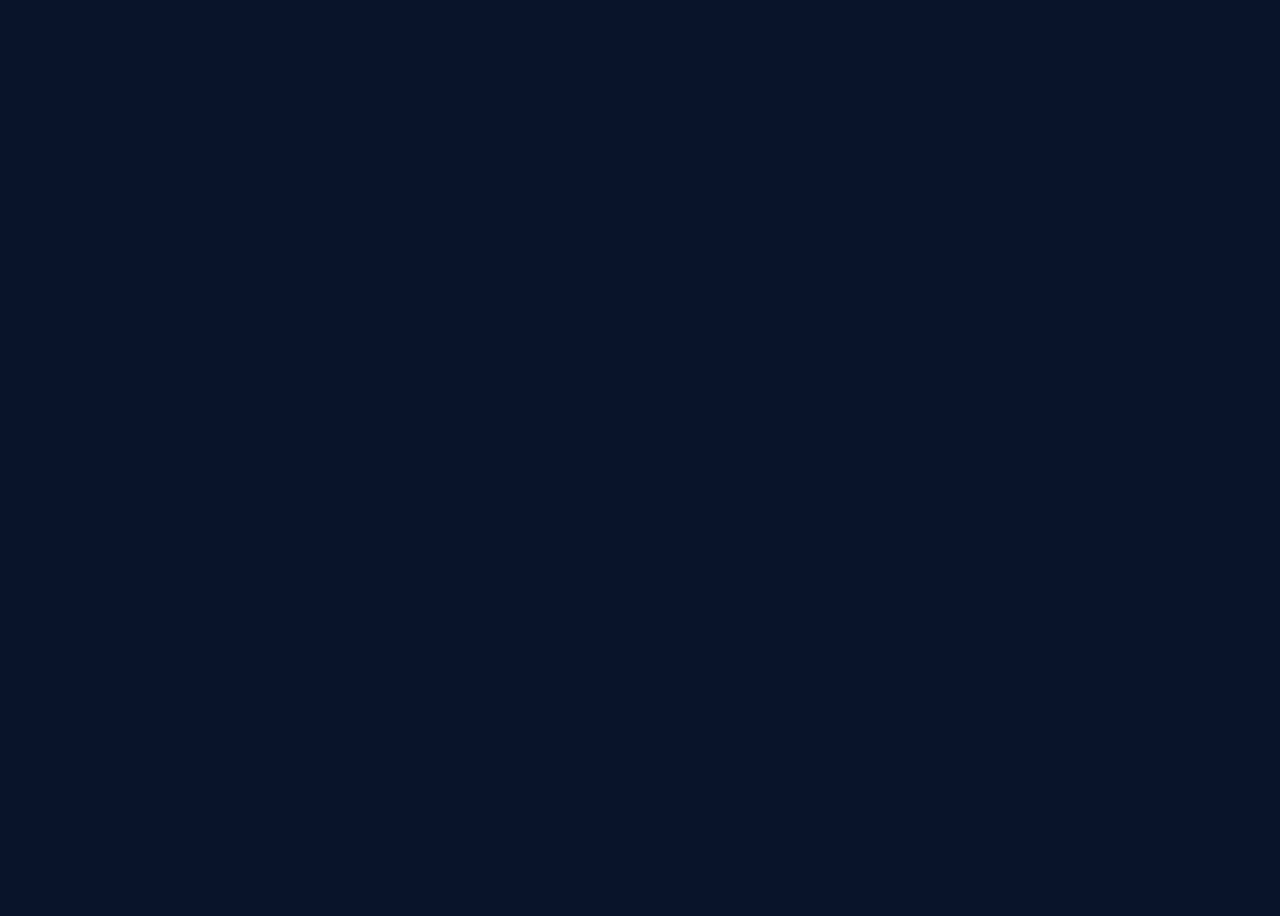
==== chi_siamo.html @ cad12106 "Primo commit" ====
<html>
    <head>
        <link rel="preconnect" href="https://fonts.googleapis.com">
        <link rel="preconnect" href="https://gstatic.com" crossorigin>
        <link href="https://googleapis.com" rel="stylesheet">

        <title> Ristruttuazione Torino economica</title>
        <link rel="stylesheet" href="style.css">
    </head>
</html>
---- style.css ----
body {
    font-family: 'DM Serif Display', serif;
  }
  
  /* Esempio: applicarlo solo ai titoli */
  h1, h2, h3,p {
    font-family: 'DM Serif Display', serif;
  }
  

body{
    background-color: rgba(9, 20, 42, 1);
    font-family: sans-serif;
    height: 100%;
    /* AGGIUNGI QUESTA RIGA SALVAVITA: */
    overflow-x: hidden;
}

.logo{
    width: 200px;
}

.testata{
    display: flex;
    justify-content: space-between;
    align-items: center;
}

.menu{
    display: flex;
    gap: 30px;
}

.bottone_menu{
    background-color: rgba(9, 36, 94, 1);
    color: rgba(245, 245, 220, 1);
    border-radius: 20px;
    font-size: 12px;
    padding: 10px 20px;
    display: flex;
    justify-content: center;
    align-items: center;
    cursor: pointer;
}

.bloccoIniziale{
    display: flex;
    flex-direction: column;
    gap: 50px;
}

.testoEffetto{
    color: rgba(245, 245, 220, 1);
    font-size: 100px;
    margin: 0;
    line-height: 1.1;
    margin-left: 40px;
    margin-top: 40px;
}

.testo-evidenziato{
    color: rgba(225, 173, 1, 1);
}

.riceviPreventivoGratuito {
    background-color: rgba(9, 36, 94, 1);
    color: rgba(245, 245, 220, 1);
    border-radius: 40px;
    padding: 20px 40px; 
    font-size: 15px;
    text-align: left;
    align-self: flex-end; 
    margin-right: 80px; 
    cursor: pointer;
}

.secondoBlocco {
    display: flex;
    flex-direction: column;
    gap: 40px;
    margin-top: 150px;
}

.riga-elenco {
    display: flex;
    align-items: center; 
    gap: 20px; 
}

.cerchietto {
    width: 30px; 
    height: 30px; 
    background-color: rgba(225, 173, 1, 1); 
    border-radius: 50%; 
    flex-shrink: 0;
}

.testo-elenco {
    color: rgba(245, 245, 220, 1);
    font-size: 20px;
    margin: 0;
}

.terzoBlocco {
    margin-top: 200px;
    background-color: rgba(194, 178, 128, 1);
    width: 1000px;
    height: 500px;
    position: relative;
    display: flex;
    align-items: center;
    padding-left: 50px;
}

.testo-lavori {
    color: rgba(245, 245, 220, 1);
    font-size: 50px;
    margin: 0;
    line-height: 1.3;
}

.testo-evidenziato-blu {
    color: rgba(9, 36, 94, 1);
}

.foto {
    position: absolute;
    box-shadow: 15px 15px 0px rgba(194, 178, 128, 1);
}

.foto1 {
    width: 320px;
    height: 200px;
    object-fit: cover;
    top: -50px;
    left: 650px;
    z-index: 1;
}

.foto2 {
    width: 380px;
    height: 200px;
    object-fit: cover;
    top: 60px;
    left: 900px;
    z-index: 2;
}

.foto3 {
    width: 200px;
    height: 350px;
    object-fit: cover;
    bottom: -80px;
    left: 720px;
    z-index: 3;
}

.foto4 {
    width: 320px;
    height: 200px;
    object-fit: cover;
    bottom: 30px;
    right: -300px;
    z-index: 4;
}

.quartoBlocco{
    margin-top: 700px;
    display: flex;
    align-items: center;
    flex-direction: column;
    gap: 100px;
}   

.testo-scelta{
    color: rgba(245, 245, 220, 1);
    font-size: 50px;
    margin: 0;
    line-height: 1.3;
}

.contenitore{
    background-color: rgba(245, 245, 220, 1);
    width: 300px;
    height: 400px;
    border-radius: 10%;
    display: flex;
    flex-direction: column;
    align-items: center;
    gap: 20px;
}

.titoloContenitore{ 
    font-size: 20px;
    color: rgba(9, 36, 94, 1);
    font-weight: bold;
    text-align: center;
    margin: 0;
    margin-top: 20px;
}

.genitoreContenitori{
    display: flex;
    flex-direction: row;
    gap: 60px;
}

.testoContenitore{
    color: rgba(9, 36, 94, 1);
    font-size: 16px;
    text-align: center;
    line-height: 1.5;
    margin: 0
}

.quintoBlocco{
    display: flex;
    margin-top: 300px;
    justify-content: center;
}

.testo-sollecito {
    color: rgba(245, 245, 220, 1);
    font-size: 50px;
    margin: 0;
    line-height: 1.3;
    margin-bottom: 300px;
}

.footer {
    display: flex;
    justify-content: space-between;
    align-items: center;
    background-color: rgba(9, 36, 94, 1);
    padding: 100px 80px; 
}

.footer-sinistra {
    display: flex;
    flex-direction: column;
    gap: 80px;
    max-width: 800px;
}

.testoFinale {
    font-size: 35px;
    color: rgba(245, 245, 220, 1);
    margin: 0;
    line-height: 1.6;
}

.contenitoreGenitoreLoghi {
    display: flex;
    gap: 30px;
}

.contenitoreLoghi {
    background-color: rgba(212, 175, 55, 1); 
    width: 70px;
    height: 70px;
    border-radius: 50%; 
    display: flex;
    justify-content: center;
    align-items: center;
    cursor: pointer;
}

.logo-social {
    width: 35px;
    height: auto;
}

.chiama {
    background-color: rgba(9, 20, 42, 1);
    color: rgba(245, 245, 220, 1);
    font-size: 25px;
    font-weight: bold;
    padding: 20px 50px; 
    border-radius: 40px;
    cursor: pointer;
    transition: transform 0.2s ease;
}

.chiama:hover {
    transform: scale(1.05);
}



/* 1. IL MENU: Si solleva e cambia colore */
.bottone_menu {
    transition: transform 0.3s ease, background-color 0.3s ease, color 0.3s ease;
}
.bottone_menu:hover {
    transform: translateY(-5px); /* Va verso l'alto */
    background-color: rgba(212, 175, 55, 1); /* Diventa oro */
    color: rgba(9, 20, 42, 1); /* Testo scuro */
}

/* 2. LE CARTE (I Contenitori): Effetto levitazione 3D */
.contenitore {
    transition: transform 0.4s cubic-bezier(0.175, 0.885, 0.32, 1.275), box-shadow 0.4s;
    /* Spostiamo qui il border-radius per pulizia */
    border-radius: 40px; 
}
.contenitore:hover {
    transform: translateY(-20px); /* Si solleva molto */
    box-shadow: 0 20px 40px rgba(0, 0, 0, 0.5); /* Crea un'ombra scura sotto, dando l'illusione del 3D */
}

/* 3. LE FOTO: Si ingrandiscono e si raddrizzano leggermente */
.foto {
    transition: transform 0.4s ease, z-index 0s;
    cursor: pointer; /* Fa capire che sono cliccabili */
}
.foto:hover {
    transform: scale(1.1) translateY(-10px); /* Si ingrandisce del 10% e sale */
    z-index: 10; /* Assicura che la foto toccata venga sempre in primo piano rispetto alle altre! */
}

/* 4. I CERCHIETTI: Pulsano */
.cerchietto {
    transition: transform 0.3s ease;
}
.riga-elenco:hover .cerchietto {
    transform: scale(1.3); /* Quando passi col mouse sulla riga, il cerchio si ingrandisce */
}










/* IL BACKGROUND SCURO DELLA GALLERIA */
.lightbox {
    position: fixed; /* Si attacca allo schermo, ignorando lo scroll */
    top: 0; left: 0; width: 100%; height: 100%;
    background-color: rgba(9, 20, 42, 0.95); /* Scuro quasi solido */
    z-index: 9999; /* Sta sopra a TUTTO il resto del sito */
    display: none; /* Inizialmente è spento */
    justify-content: center;
    align-items: center;
    flex-direction: row;
}

/* LA FOTO DENTRO LA GALLERIA */
#immagine-ingrandita {
    max-width: 80%;
    max-height: 80vh;
    border-radius: 10px;
    box-shadow: 0 0 50px rgba(0,0,0,0.8);
    transition: opacity 0.3s;
}

/* BOTTONI DI CONTROLLO */
.chiudi-galleria {
    position: absolute;
    top: 30px; right: 50px;
    color: white; font-size: 50px; cursor: pointer;
}
.freccia {
    color: white; font-size: 60px; cursor: pointer;
    padding: 20px; user-select: none;
}
.freccia:hover { color: rgba(212, 175, 55, 1); }








/* IL BACKGROUND SCURO DELLA GALLERIA */
.lightbox {
    position: fixed; /* Si attacca allo schermo, ignorando lo scroll */
    top: 0; left: 0; width: 100%; height: 100%;
    background-color: rgba(9, 20, 42, 0.95); /* Scuro quasi solido */
    z-index: 9999; /* Sta sopra a TUTTO il resto del sito */
    display: none; /* Inizialmente è spento */
    justify-content: center;
    align-items: center;
    flex-direction: row;
}

/* LA FOTO DENTRO LA GALLERIA */
#immagine-ingrandita {
    max-width: 80%;
    max-height: 80vh;
    border-radius: 10px;
    box-shadow: 0 0 50px rgba(0,0,0,0.8);
    transition: opacity 0.3s;
}

/* BOTTONI DI CONTROLLO */
.chiudi-galleria {
    position: absolute;
    top: 30px; right: 50px;
    color: white; font-size: 50px; cursor: pointer;
}
.freccia {
    color: white; font-size: 60px; cursor: pointer;
    padding: 20px; user-select: none;
}
.freccia:hover { color: rgba(212, 175, 55, 1); }






/* ANIMAZIONI ELENCO*/
.riga-elenco {
    display: flex;
    align-items: center; 
    gap: 20px; 
    /* Prepariamo la riga per il movimento orizzontale */
    transition: transform 0.3s ease; 
}

/* Quando il mouse passa sopra l'intera riga... */
.riga-elenco:hover {
    transform: translateX(15px); /* Tutta la riga scivola a destra di 15 pixel! */
}

/* ...e allo stesso tempo il cerchietto si ingrandisce! */
.riga-elenco:hover .cerchietto {
    transform: scale(1.3);
    background-color: rgba(245, 245, 220, 1); /* Opzionale: il cerchio cambia colore */
}

/* IL MOTORE DELL'ANIMAZIONE PER TUTTI I BOTTONI */
.bottone_menu,
.riceviPreventivoGratuito,
.chiama {
    /* Diciamo a tutti i bottoni di usare il "rimbalzo" (cubic-bezier) per ogni trasformazione */
    transition: transform 0.3s cubic-bezier(0.175, 0.885, 0.32, 1.275), box-shadow 0.3s ease;
}

/* L'EFFETTO QUANDO PASSI IL MOUSE SU QUALSIASI BOTTONE */
.bottone_menu:hover,
.riceviPreventivoGratuito:hover,
.chiama:hover {
    transform: translateY(-5px) scale(1.05); /* Si sollevano e si ingrandiscono del 5% */
    box-shadow: 0 10px 20px rgba(0, 0, 0, 0.4); /* Proiettano un'ombra profonda */
}

/* Tocco di classe extra per i bottoni del menu in alto */
.bottone_menu:hover {
    background-color: rgba(212, 175, 55, 1); /* Diventano oro */
    color: rgba(9, 20, 42, 1); /* Testo blu scuro per contrasto */
}







/* =========================================
   IL MOTORE DELLE ANIMAZIONI ALLO SCROLL
========================================= */

/* 1. GLI STATI DI PARTENZA (Invisibili) */
.nascosto-basso {
    opacity: 0;
    transform: translateY(80px); /* Viene dal basso verso l'alto */
    transition: opacity 0.8s ease-out, transform 0.8s cubic-bezier(0.175, 0.885, 0.32, 1.275);
}

.nascosto-sinistra {
    opacity: 0;
    transform: translateX(-100px); /* Viene da sinistra verso destra */
    transition: opacity 0.8s ease-out, transform 0.8s cubic-bezier(0.175, 0.885, 0.32, 1.275);
}

.nascosto-destra {
    opacity: 0;
    transform: translateX(100px); /* Viene da destra verso sinistra */
    transition: opacity 0.8s ease-out, transform 0.8s cubic-bezier(0.175, 0.885, 0.32, 1.275);
}

/* 2. LO STATO DI ARRIVO (Magia! Questa classe viene messa dal Javascript) */
.mostra {
    opacity: 1;
    transform: translate(0, 0); /* Torna esattamente al punto 0 (la sua posizione vera) */
}

/* 3. I RITARDI (IL SEGRETO PER L'EFFETTO A CASCATA) */
/* Se a un elemento diamo anche questa classe, aspetterà una frazione di secondo prima di partire */
.ritardo-1 { transition-delay: 0.2s; }
.ritardo-2 { transition-delay: 0.4s; }
.ritardo-3 { transition-delay: 0.6s; }
.ritardo-4 { transition-delay: 0.8s; }



/* LA SCATOLA INCOLLATA ALLO SCHERMO */
.promo-box {
    position: fixed; /* Il trucco magico: lo incolla alla finestra del browser! */
    bottom: 30px; /* Distanza dal fondo dello schermo */
    right: 30px; /* Distanza dal lato destro */
    
    background-color: rgba(225, 173, 1, 1); /* Il tuo colore Oro */
    color: rgba(9, 20, 42, 1); /* Testo blu scuro per contrasto */
    
    width: 280px;
    padding: 20px;
    border-radius: 15px;
    box-shadow: 0 15px 30px rgba(0, 0, 0, 0.6); /* Ombra molto marcata */
    z-index: 9999; /* Lo mettiamo sopra a QUALSIASI altra cosa del sito */
    
    /* Eseguiamo due animazioni: una dura 0.8s, l'altra è infinita */
    animation: ScivolaDaDestra 0.8s ease-out forwards, PulsaLeggermente 2s infinite alternate;
}

/* TESTI DENTRO LA PROMO */
.titolo-promo {
    font-weight: bold;
    font-size: 22px;
    margin: 0 0 10px 0;
}

.testo-promo {
    font-size: 15px;
    margin: 0;
    line-height: 1.4;
}

/* LA "X" PER CHIUDERE */
.chiudi-promo {
    position: absolute;
    top: 5px;
    right: 15px;
    font-size: 25px;
    font-weight: bold;
    cursor: pointer;
    transition: color 0.2s;
}

.chiudi-promo:hover {
    color: white; /* Diventa bianco se ci passi sopra */
}

/* LE ANIMAZIONI (I KEYFRAMES) */
@keyframes ScivolaDaDestra {
    0% { transform: translateX(400px); opacity: 0; } /* Parte fuori dallo schermo a destra */
    100% { transform: translateX(0); opacity: 1; } /* Arriva alla sua posizione fissa */
}

@keyframes PulsaLeggermente {
    0% { transform: scale(1); }
    100% { transform: scale(1.02); } /* Si ingrandisce appena appena, attirando l'occhio */
}

/* MEDIA QUERY PER SMARTPHONE (Per non coprire tutto lo schermo) */
@media (max-width: 768px) {
    .promo-box {
        width: calc(100% - 40px); /* Prende tutta la larghezza meno un po' di margine */
        bottom: 20px;
        right: 20px;
        left: 20px;
    }
}





/*RULLINO */
/* IL WRAPPER CHE CONTIENE BINARIO E FRECCE */
.rullino-wrapper {
    display: flex;
    align-items: center;
    justify-content: center;
    gap: 20px;
    width: 100%;
    max-width: 1100px; /* Non lo fa allargare all'infinito */
}

/* IL BINARIO CHE SCORRE (Sostituisce il vecchio .genitoreContenitori) */
.genitoreContenitori {
    display: flex;
    flex-direction: row;
    gap: 40px;
    
    /* REGOLE DEL RULLINO */
    overflow-x: auto;
    scroll-snap-type: x mandatory;
    
    /* LA MATEMATICA: 980px per 3 carte + 20px di margine laterale per non tagliare le ombre */
    max-width: 1000px; 
    padding: 20px 10px; 
    
    -ms-overflow-style: none;  
    scrollbar-width: none;  
}

.genitoreContenitori::-webkit-scrollbar {
    display: none; /* Nasconde la scrollbar su Chrome/Safari */
}

/* AGGIUNTA ALLA TUA CLASSE .contenitore ESISTENTE */
.contenitore {
    background-color: rgba(245, 245, 220, 1);
    width: 290px;
    height: 400px;
    border-radius: 40px; /* Portato a 40px per replicare il tuo design curvo */
    display: flex;
    flex-direction: column;
    align-items: center;
    gap: 20px;
    
    /* REGOLE FONDAMENTALI PER IL RULLINO */
    flex-shrink: 0; /* Impedisce alle carte di schiacciarsi */
    scroll-snap-align: start; /* Calamita la carta all'inizio, molto più preciso del center! */
    
    /* L'animazione 3D che avevamo creato */
    transition: transform 0.4s cubic-bezier(0.175, 0.885, 0.32, 1.275), box-shadow 0.4s;
}

/* LE FRECCE DEL RULLINO */
.freccia-rullino {
    background-color: rgba(225, 173, 1, 1);
    color: rgba(9, 20, 42, 1);
    border: none;
    border-radius: 50%;
    width: 50px;
    height: 50px;
    font-size: 24px;
    cursor: pointer;
    display: flex;
    justify-content: center;
    align-items: center;
    flex-shrink: 0; /* Impedisce che le frecce si schiaccino */
    transition: transform 0.2s, background-color 0.2s;
    box-shadow: 0 5px 15px rgba(0,0,0,0.3);
}

.freccia-rullino:hover {
    transform: scale(1.1);
    background-color: rgba(245, 245, 220, 1);
}
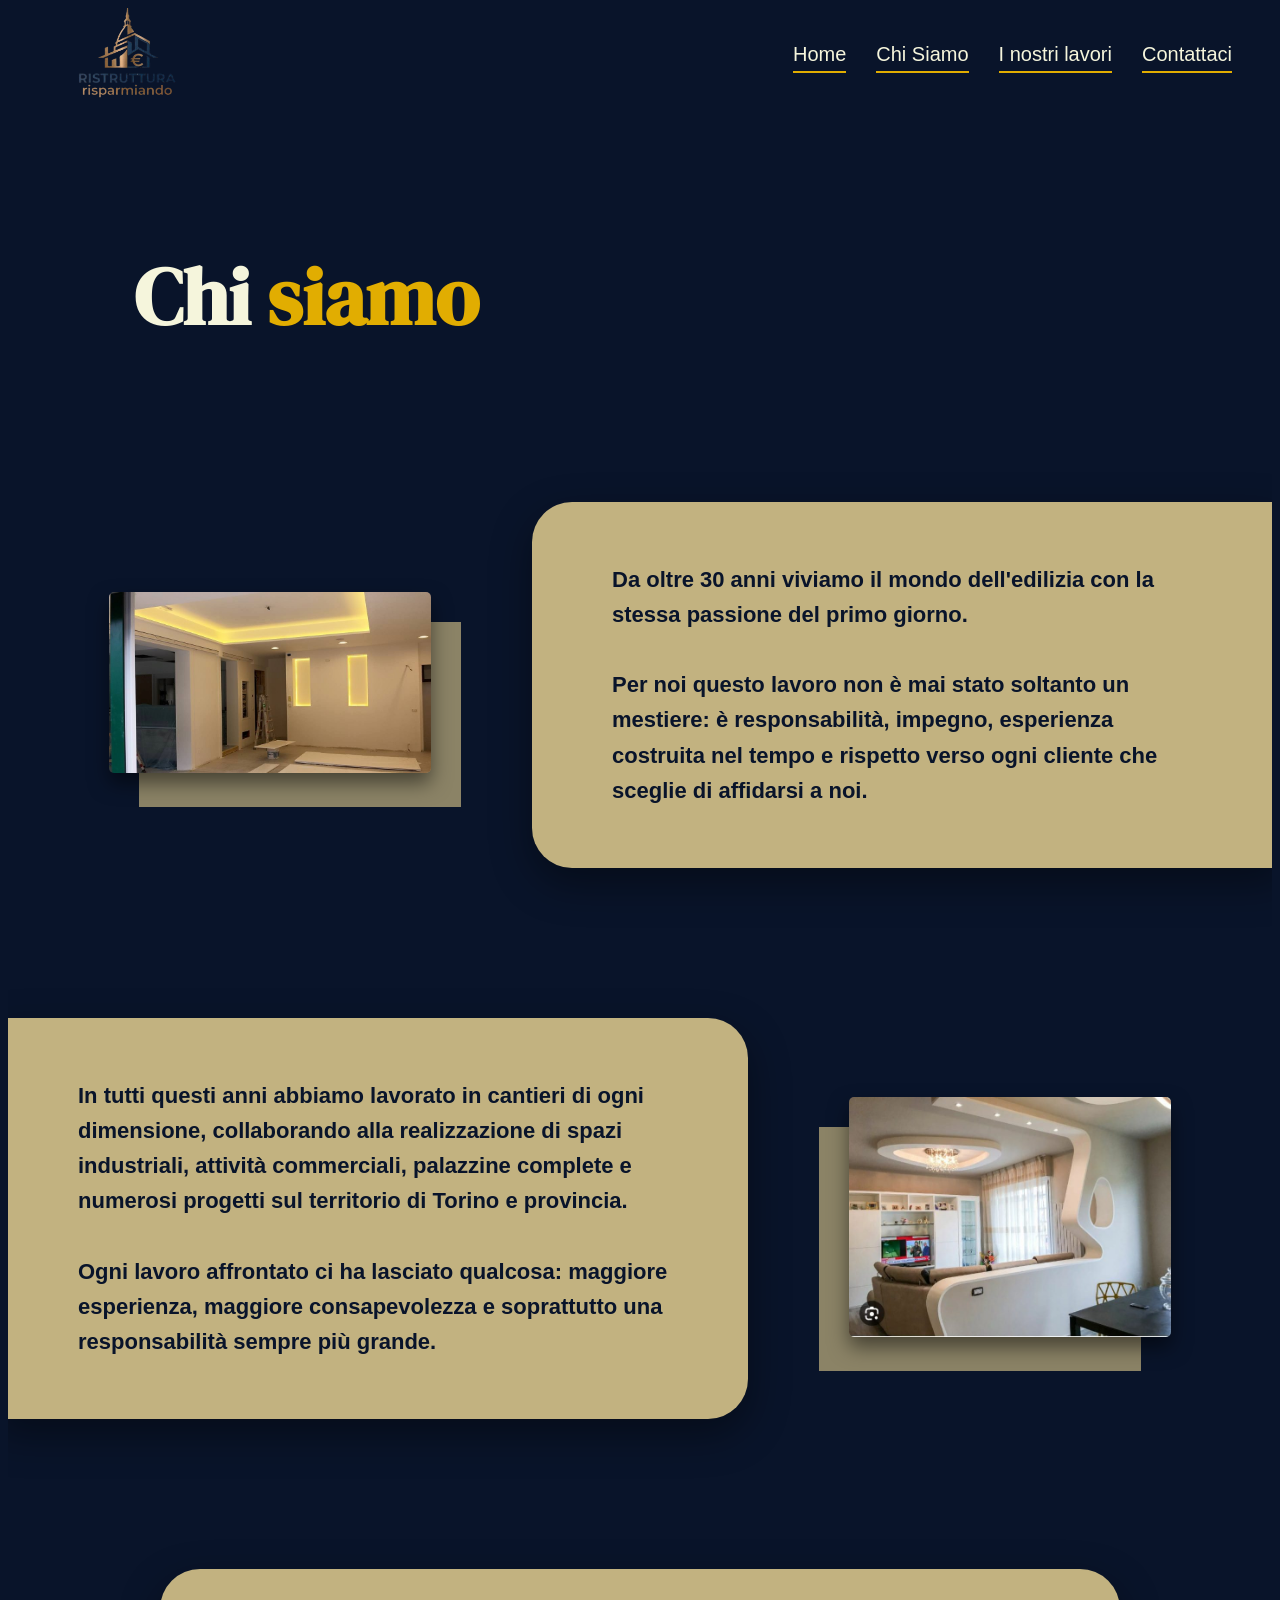
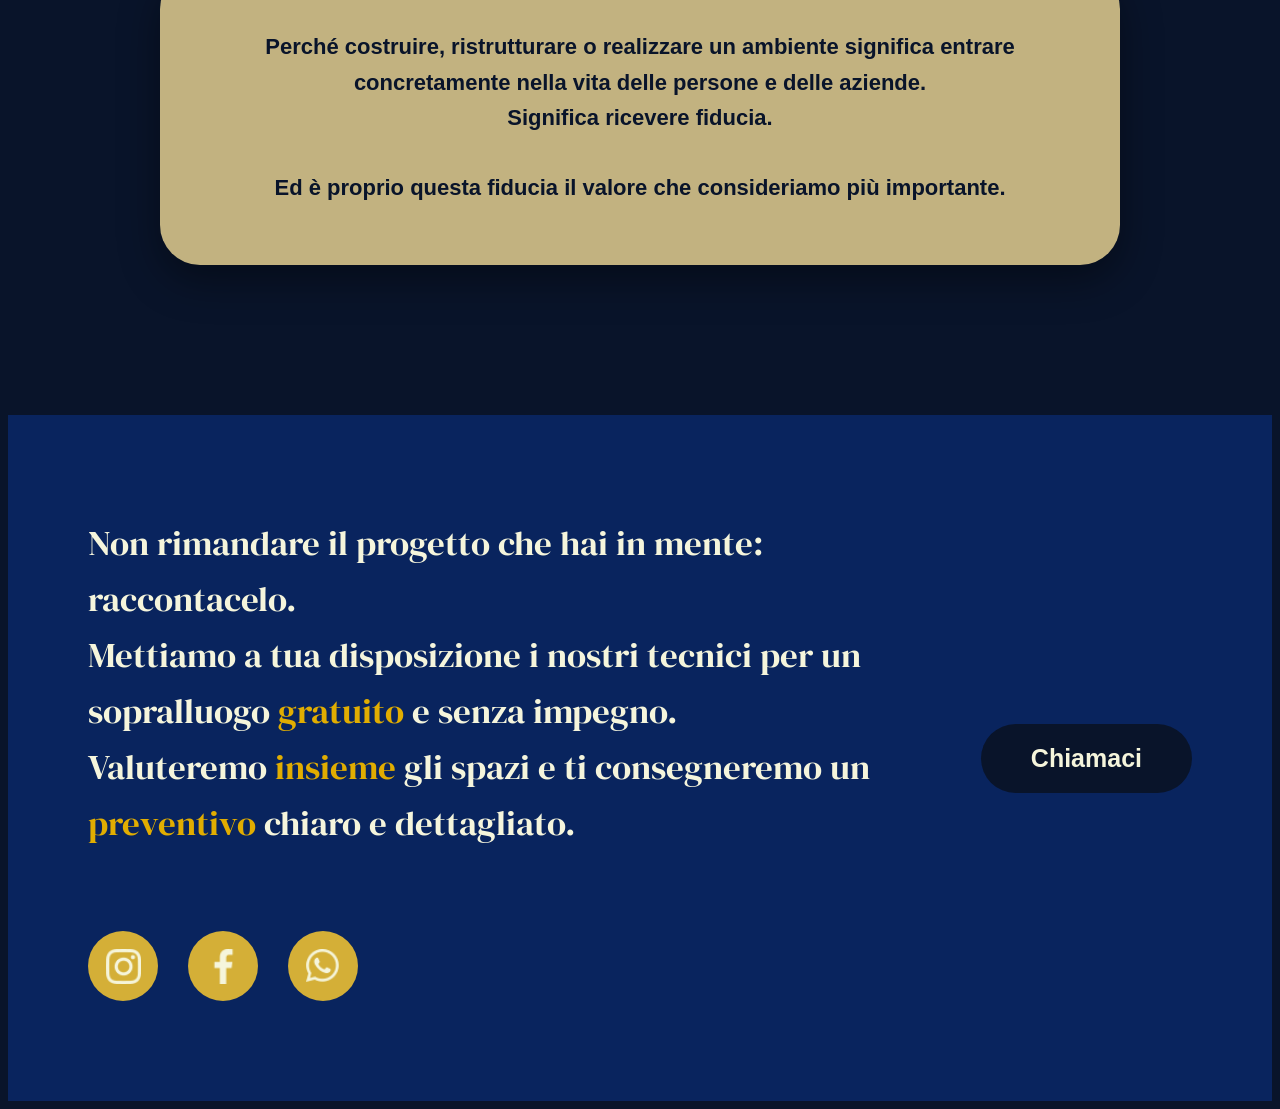
==== commit 80035ddd: "Aggiunta della pagina chi-siamo" ====
--- a/chi_siamo.html
+++ b/chi_siamo.html
@@ -1,10 +1,95 @@
-<html>
-    <head>
-        <link rel="preconnect" href="https://fonts.googleapis.com">
-        <link rel="preconnect" href="https://gstatic.com" crossorigin>
-        <link href="https://googleapis.com" rel="stylesheet">
+<!DOCTYPE html>
+<html lang="it">
+<head>
+    <meta charset="UTF-8">
+    <meta name="viewport" content="width=device-width, initial-scale=1.0, maximum-scale=1.0, user-scalable=no">
+    
+    <link rel="preconnect" href="https://fonts.googleapis.com">
+    <link rel="preconnect" href="https://gstatic.com" crossorigin>
+    <link href="https://fonts.googleapis.com/css2?family=DM+Serif+Display&display=swap" rel="stylesheet">
+    <title>Chi Siamo - Ristrutturazione Torino economica</title>
+    
+    <link rel="stylesheet" href="style.css?v=12">
+</head>
+<body>
+    
+    <div style="overflow-x: hidden; width: 100%; position: relative;">
 
-        <title> Ristruttuazione Torino economica</title>
-        <link rel="stylesheet" href="style.css">
-    </head>
+        <header class="testata">
+            <a href="index.html"><img src="immagini/logo.png" class="logo" alt="Logo"></a>
+            
+            <div class="hamburger" id="hamburger">
+                <span></span>
+                <span></span>
+                <span></span>
+            </div>
+            
+            <div class="menu" id="menu-principale">       
+                <a href="index.html#sezione-lavori" class="bottone_menu">Home</a>                  
+                <a href="chiSiamo.html" class="bottone_menu">Chi Siamo</a>  
+                <a href="index.html#sezione-lavori" class="bottone_menu">I nostri lavori</a>           
+                <a href="#footer-contatti" class="bottone_menu">Contattaci</a>
+            </div>
+        </header>
+
+        <div class="pagina-chi-siamo">
+            
+            <h1 class="titolo-chi-siamo nascosto-sinistra">
+                Chi <span class="testo-evidenziato">siamo</span>
+            </h1>
+
+            <div class="blocco-alternato">
+                <div class="contenitore-foto-ombra nascosto-sinistra ritardo-1">
+                    <div class="ombra-foto ombra-destra"></div>
+                    <img src="immagini/foto.jpg" alt="Cantiere" class="foto-chi-siamo">
+                </div>
+                
+                <div class="box-testo-chi-siamo raggio-sinistra nascosto-destra ritardo-2">
+                    Da oltre 30 anni viviamo il mondo dell'edilizia con la stessa passione del primo giorno.<br><br>
+                    Per noi questo lavoro non è mai stato soltanto un mestiere: è responsabilità, impegno, esperienza costruita nel tempo e rispetto verso ogni cliente che sceglie di affidarsi a noi.
+                </div>
+            </div>
+
+            <div class="blocco-alternato inverso">
+                <div class="contenitore-foto-ombra nascosto-destra ritardo-1">
+                    <div class="ombra-foto ombra-sinistra"></div>
+                    <img src="immagini/foto2.jpeg" alt="Lavori in corso" class="foto-chi-siamo">
+                </div>
+                
+                <div class="box-testo-chi-siamo raggio-destra nascosto-sinistra ritardo-2">
+                    In tutti questi anni abbiamo lavorato in cantieri di ogni dimensione, collaborando alla realizzazione di spazi industriali, attività commerciali, palazzine complete e numerosi progetti sul territorio di Torino e provincia.<br><br>
+                    Ogni lavoro affrontato ci ha lasciato qualcosa: maggiore esperienza, maggiore consapevolezza e soprattutto una responsabilità sempre più grande.
+                </div>
+            </div>
+
+            <div class="blocco-centrale nascosto-basso ritardo-1">
+                <div class="box-testo-chi-siamo raggio-tutto">
+                    Perché costruire, ristrutturare o realizzare un ambiente significa entrare concretamente nella vita delle persone e delle aziende.<br>
+                    Significa ricevere fiducia.<br><br>
+                    Ed è proprio questa fiducia il valore che consideriamo più importante.
+                </div>
+            </div>
+
+        </div>
+
+        <div class="footer">
+            <div class="footer-sinistra">
+                <p class="testoFinale">
+                    Non rimandare il progetto che hai in mente: raccontacelo.<br class="a-capo-pc">
+                    Mettiamo a tua disposizione i nostri tecnici per un sopralluogo <span class="testo-evidenziato">gratuito</span> e senza impegno.<br class="a-capo-pc">
+                    Valuteremo <span class="testo-evidenziato">insieme</span> gli spazi e ti consegneremo un <span class="testo-evidenziato">preventivo</span> chiaro e dettagliato.
+                </p>
+                <div class="contenitoreGenitoreLoghi">
+                    <div class="contenitoreLoghi"><img src="immagini/instagram-2.png" class="logo-social"></div>
+                    <div class="contenitoreLoghi"><img src="immagini/facebook-app-symbol.png" class="logo-social"></div>
+                    <div class="contenitoreLoghi"><img src="immagini/whatsapp.png" class="logo-social"></div>
+                </div>  
+            </div>
+            <div class="footer-destra">
+                <div class="chiama">Chiamaci</div>
+            </div>
+        </div>
+
+    </div> <script src="script.js"></script>
+</body>
 </html>
--- a/style.css
+++ b/style.css
@@ -17,37 +17,99 @@
 }
 
 .logo{
-    width: 200px;
-}
-
-.testata{
+    width: 150px;
+}
+/* 1. LO STATO INIZIALE (In cima alla pagina) */
+.testata {
+    position: absolute; /* All'inizio è attaccato al tetto del sito e scorre via normalmente */
+    top: 0;
+    left: 0;
+    width: 100%;
+    z-index: 1000;
+    background-color: rgba(9, 20, 42, 1);
+    padding: 15px 40px;
+    box-sizing: border-box;
     display: flex;
     justify-content: space-between;
     align-items: center;
-}
-
-.menu{
+    height: 100px;
+}
+
+/* 2. LO STATO FISSO (Quando si attiva l'interruttore JS) */
+.testata.scesa {
+    position: fixed; /* Diventa incollato allo schermo! */
+    background-color: rgba(9, 20, 42, 0.95); /* Un po' di effetto vetro */
+    box-shadow: 0 4px 15px rgba(0, 0, 0, 0.5); /* Ombra per staccarlo dallo sfondo */
+    
+    /* Fa partire l'animazione che abbiamo creato qui sotto */
+    animation: ScivolaDallAlto 0.5s cubic-bezier(0.175, 0.885, 0.32, 1.275) forwards;
+}
+
+/* 3. L'ANIMAZIONE "BAM!" */
+@keyframes ScivolaDallAlto {
+    0% { transform: translateY(-100%); } /* Parte nascosto sopra lo schermo */
+    100% { transform: translateY(0); } /* Cade giù fino alla sua posizione perfetta */
+}
+/* 2. LA SPINTA VERSO IL BASSO AL PRIMO BLOCCO */
+.bloccoIniziale {
+    display: flex;
+    flex-direction: column;
+    gap: 50px;
+    
+    /* Questa è la spinta! Compensa l'altezza dell'header 
+       che ora vola sopra la pagina, impedendo al testo di finirci sotto */
+    padding-top: 150px; 
+}
+
+
+.menu {
     display: flex;
     gap: 30px;
 }
 
-.bottone_menu{
-    background-color: rgba(9, 36, 94, 1);
+/* STILE HAMBURGER BASE (Nascosto su PC) */
+.hamburger {
+    display: none; 
+    flex-direction: column;
+    gap: 6px;
+    cursor: pointer;
+    z-index: 2000; /* Deve stare sopra al menu quando si apre */
+}
+
+.hamburger span {
+    width: 35px;
+    height: 3px;
+    background-color: rgba(225, 173, 1, 1); /* Colore oro */
+    transition: all 0.3s ease;
+}
+
+/* IL NUOVO MENU ELEGANTE */
+.bottone_menu {
+    background-color: transparent; 
     color: rgba(245, 245, 220, 1);
-    border-radius: 20px;
-    font-size: 12px;
-    padding: 10px 20px;
+    font-size: 20px; 
+    border-bottom: 2px solid rgba(225, 173, 1, 1);
+    padding-bottom: 5px; 
     display: flex;
     justify-content: center;
     align-items: center;
     cursor: pointer;
-}
-
-.bloccoIniziale{
-    display: flex;
-    flex-direction: column;
-    gap: 50px;
-}
+    transition: transform 0.3s ease, color 0.3s ease;
+    
+    /* AGGIUNGI QUESTA RIGA PER NON FARLI SOTTOLINEARE DI BLU DAL BROWSER */
+    text-decoration: none; 
+}
+
+/* L'ANIMAZIONE HOVER DEDICATA SOLO AL MENU */
+/* (Questa regola usando !important annulla l'ombra e il colore di sfondo 
+   che avevi impostato più giù nel CSS per tutti i bottoni) */
+.bottone_menu:hover {
+    transform: translateY(-3px) !important; /* Si solleva appena appena */
+    color: rgba(225, 173, 1, 1) !important; /* Il testo si illumina d'oro */
+    background-color: transparent !important; /* Nessun colore di sfondo */
+    box-shadow: none !important; /* Nessuna ombra 3D */
+}
+
 
 .testoEffetto{
     color: rgba(245, 245, 220, 1);
@@ -164,54 +226,161 @@
     z-index: 4;
 }
 
-.quartoBlocco{
-    margin-top: 700px;
-    display: flex;
+/* =========================================
+   NUOVO QUARTO BLOCCO: SLIDER ELEGANTE
+========================================= */
+
+
+/*
+animazioni per il trapano
+*/
+/* Modifica la freccia per togliere il cerchio d'oro e lasciare solo il trapano nudo */
+.freccia-elegante {
+    background: transparent;
+    border: none; /* Tolto il bordo rotondo */
+    cursor: pointer;
+    transition: transform 0.3s cubic-bezier(0.175, 0.885, 0.32, 1.275);
+    padding: 0;
+}
+
+.freccia-elegante:hover {
+    transform: scale(1.3) translateY(-5px); /* Il trapano si ingrandisce e salta! */
+}
+
+/* Questa regola controlla la grandezza della tua immagine del trapano */
+.icona-trapano {
+    width: 45px; /* Aumenta o diminuisci se lo vuoi più grande o più piccolo */
+    height: auto;
+}
+
+.nuovoQuartoBlocco {
+    margin-top: 200px;
+    display: flex;
+    flex-direction: column;
+    padding: 0 100px; /* Margini per PC */
+    max-width: 1400px;
+    margin-left: auto;
+    margin-right: auto;
+}
+
+.testo-scelta {
+    font-size: 50px;
+    color: rgba(245, 245, 220, 1);
+    margin: 0 0 50px 0;
+}
+
+.slider-ragioni {
+    position: relative;
+    width: 100%;
+}
+
+/* La singola "pagina" nascosta di base */
+.slide-ragione {
+    display: none; /* Nascosto di default */
+    flex-direction: row;
+    align-items: stretch; /* Allunga i div alla stessa altezza */
+    justify-content: space-between;
+    gap: 50px;
+}
+
+/* Quando la pagina riceve la classe 'attiva' dal JS, appare con animazione */
+.slide-ragione.attiva {
+    display: flex;
+    animation: EntrataFluida 0.6s cubic-bezier(0.175, 0.885, 0.32, 1.275);
+}
+
+@keyframes EntrataFluida {
+    from { opacity: 0; transform: translateX(50px); }
+    to { opacity: 1; transform: translateX(0); }
+}
+
+.box-testo-ragione {
+    background-color: rgba(212, 175, 55, 1); /* Il tuo Oro scuro */
+    border-radius: 40px;
+    padding: 50px 40px;
+    width: 25%;
+    display: flex;
+    flex-direction: column;
+    justify-content: center;
+    box-shadow: 0 15px 30px rgba(0, 0, 0, 0.4);
+}
+
+.titolo-ragione {
+    font-size: 26px;
+    color: rgba(9, 20, 42, 1);
+    font-weight: bold;
+    margin: 0 0 20px 0;
+}
+
+.descrizione-ragione {
+    color: rgba(9, 20, 42, 1);
+    font-size: 18px;
+    line-height: 1.6;
+    margin: 0;
+}
+
+.box-foto-ragione {
+    width: 50%;
+    border-radius: 40px;
+    overflow: hidden;
+    box-shadow: 0 15px 30px rgba(0, 0, 0, 0.4);
+}
+
+.box-foto-ragione img {
+    width: 100%;
+    height: 100%;
+    object-fit: cover;
+    transition: transform 0.5s ease;
+}
+
+.box-foto-ragione:hover img {
+    transform: scale(1.05); /* Effetto zoom sulla foto */
+}
+
+/* FRECCE E PUNTINI */
+.controlli-slider {
+    display: flex;
+    justify-content: center;
     align-items: center;
-    flex-direction: column;
-    gap: 100px;
-}   
-
-.testo-scelta{
-    color: rgba(245, 245, 220, 1);
-    font-size: 50px;
-    margin: 0;
-    line-height: 1.3;
-}
-
-.contenitore{
-    background-color: rgba(245, 245, 220, 1);
-    width: 300px;
-    height: 400px;
-    border-radius: 10%;
-    display: flex;
-    flex-direction: column;
-    align-items: center;
-    gap: 20px;
-}
-
-.titoloContenitore{ 
+    gap: 40px;
+    margin-top: 60px;
+}
+
+.freccia-elegante {
+    background: transparent;
+    border-radius: 50%;
+    width: 50px;
+    height: 50px;
     font-size: 20px;
-    color: rgba(9, 36, 94, 1);
-    font-weight: bold;
-    text-align: center;
-    margin: 0;
-    margin-top: 20px;
-}
-
-.genitoreContenitori{
-    display: flex;
-    flex-direction: row;
-    gap: 60px;
-}
-
-.testoContenitore{
-    color: rgba(9, 36, 94, 1);
-    font-size: 16px;
-    text-align: center;
-    line-height: 1.5;
-    margin: 0
-}
+    cursor: pointer;
+    transition: all 0.3s;
+}
+
+.freccia-elegante:hover {
+    color: rgba(9, 20, 42, 1);
+    transform: scale(1.1);
+}
+
+.indicatori-slider {
+    display: flex;
+    gap: 15px;
+}
+
+.punto-slider {
+    width: 12px;
+    height: 12px;
+    background-color: rgba(245, 245, 220, 0.3);
+    border-radius: 50%;
+    cursor: pointer;
+    transition: all 0.3s;
+}
+
+.punto-slider.attivo {
+    background-color: rgba(225, 173, 1, 1);
+    transform: scale(1.5);
+}
+
+
 
 .quintoBlocco{
     display: flex;
@@ -568,80 +737,246 @@
 }
 
 
-
-
-
-/*RULLINO */
-/* IL WRAPPER CHE CONTIENE BINARIO E FRECCE */
-.rullino-wrapper {
+/* =========================================================
+   MEDIA QUERIES: LA MAGIA DEL RESPONSIVE DESIGN (AGGIORNATO)
+========================================================= */
+
+/* 1. TABLET E SCHERMI MEDI (Sotto i 1024px) */
+@media (max-width: 1024px) {
+    .terzoBlocco {
+        width: 100%;
+        height: auto;
+        flex-direction: column;
+        padding: 50px 20px;
+    }
+
+    /* Le maniere forti: !important annulla ogni altra regola precedente */
+    .foto {
+        position: static !important; 
+        display: block !important;
+        width: 100% !important; 
+        height: auto !important;
+        margin: 0 auto 30px auto !important; 
+        box-shadow: 10px 10px 0px rgba(194, 178, 128, 1) !important;
+    }
+}
+
+/* 2. SMARTPHONE (Sotto i 768px) - IL VERO CAMBIAMENTO */
+@media (max-width: 768px) {
+    
+    /* SPEGNIAMO GLI "A CAPO" */
+    .a-capo-pc { display: none !important; }
+
+    /* 1. TESTATA E LOGO ALLINEATI */
+    .testata { 
+        flex-direction: row !important; 
+        justify-content: space-between !important; 
+        padding: 10px 20px !important; 
+        height: 80px !important; 
+        background-color: rgba(9, 20, 42, 0.95) !important;
+    }
+    .logo { width: 120px !important; }
+
+    /* 2. HAMBURGER VISIBILE E ANIMATO */
+    .hamburger { display: flex !important; }
+    
+    .hamburger.attivo span:nth-child(1) { transform: translateY(9px) rotate(45deg); }
+    .hamburger.attivo span:nth-child(2) { opacity: 0; }
+    .hamburger.attivo span:nth-child(3) { transform: translateY(-9px) rotate(-45deg); }
+
+    /* 3. IL MENU A SCOMPARSA LATERALE */
+    .menu { 
+        position: fixed !important;
+        top: 0 !important;
+        right: -100% !important; /* Fuori dallo schermo a destra */
+        width: 70% !important; 
+        height: 100vh !important; 
+        background-color: rgba(9, 20, 42, 0.98) !important;
+        flex-direction: column !important;
+        justify-content: center !important;
+        align-items: center !important;
+        gap: 40px !important;
+        transition: right 0.4s cubic-bezier(0.175, 0.885, 0.32, 1.275) !important;
+        box-shadow: -10px 0 20px rgba(0,0,0,0.5) !important;
+    }
+    
+    /* Quando è aperto entra nello schermo */
+    .menu.aperto { right: 0 !important; }
+
+    /* 4. TESTI E SPAZIATURE RIGOROSE PER TELEFONO */
+    .bloccoIniziale { padding-top: 150px; } /* Spinta sotto l'header */
+    .testo-lavori { font-size: 25px !important; text-align: center; }
+    .testoEffetto { font-size: 30px !important; margin-left: 0 !important; margin-top: 10px; text-align: center; line-height: 1.2; }
+    .riceviPreventivoGratuito { align-self: center !important; margin-right: 0 !important; text-align: center; font-size: 15px; padding: 15px 30px; }
+    
+    .secondoBlocco { margin-top: 80px; padding: 0 15px; }
+    .testo-elenco { font-size: 12px; }
+    
+    /* SLIDER MOBILE */
+    .nuovoQuartoBlocco { padding: 0 20px; margin-top: 100px; }
+    .testo-scelta { text-align: center; font-size: 25px; margin-bottom: 30px; }
+    .slide-ragione { flex-direction: column; gap: 30px; }
+    .box-testo-ragione { width: 100%; padding: 40px 30px; box-sizing: border-box; }
+    .box-foto-ragione { width: 100%; height: 250px; }
+    .controlli-slider { gap: 20px; margin-top: 40px; }
+    
+    .quintoBlocco { margin-top: 100px; }
+    .testo-sollecito { font-size: 20px; text-align: center; margin-bottom: 80px; padding: 0 20px; }
+    
+    .footer { flex-direction: column; padding: 50px 20px; gap: 40px; text-align: center; box-sizing: border-box; }
+    .footer-sinistra { gap: 30px; align-items: center; }
+    .testoFinale { font-size: 15px; margin-left: 0; }
+    .chiama { width: 100%; padding: 15px 0; font-size: 20px; box-sizing: border-box; }
+    
+    .promo-box { width: calc(100% - 40px) !important; bottom: 20px !important; right: 20px !important; left: 20px !important; box-sizing: border-box; }
+}
+
+
+
+
+/* =========================================
+   PAGINA: CHI SIAMO (Design Figma)
+========================================= */
+.pagina-chi-siamo {
+    padding-top: 180px; 
+    padding-bottom: 150px;
+    display: flex;
+    flex-direction: column;
+    gap: 150px; /* Molto respiro tra le sezioni */
+    overflow-x: hidden; 
+}
+
+.titolo-chi-siamo {
+    color: rgba(245, 245, 220, 1);
+    font-size: 80px;
+    margin-left: 10%; /* Lo allinea bene con le foto */
+    margin-bottom: 0;
+}
+
+.blocco-alternato {
     display: flex;
     align-items: center;
-    justify-content: center;
-    gap: 20px;
+    justify-content: space-between;
+}
+
+/* Questa classe inverte l'ordine: Testo a sinistra, Foto a destra */
+.blocco-alternato.inverso {
+    flex-direction: row-reverse;
+}
+
+.box-testo-chi-siamo {
+    background-color: rgba(194, 178, 128, 1);
+    color: rgba(9, 20, 42, 1);
+    padding: 60px 80px;
+    width: 55%; /* In Figma non prende mezzo schermo, è più slanciato */
+    max-width: 800px;
+    font-size: 22px;
+    line-height: 1.6;
+    font-weight: bold;
+    box-shadow: 0 15px 40px rgba(0,0,0,0.4);
+    transition: transform 0.4s cubic-bezier(0.175, 0.885, 0.32, 1.275);
+}
+
+/* I BORDI CORRETTI PER FARLI COMBACIARE AI LATI */
+/* Il primo testo è a DESTRA, quindi è piatto a destra e rotondo a sinistra */
+.raggio-sinistra { 
+    border-radius: 40px 0 0 40px; 
+    margin-right: -10px; /* Lo fa incollare al bordo destro dello schermo */
+} 
+/* Il secondo testo è a SINISTRA, quindi piatto a sinistra e rotondo a destra */
+.raggio-destra { 
+    border-radius: 0 40px 40px 0; 
+    margin-left: -10px; /* Lo fa incollare al bordo sinistro */
+}
+/* Il terzo testo è al centro, rotondo ovunque */
+.raggio-tutto { 
+    border-radius: 40px; 
+    width: 65%; 
+    margin: 0 auto; 
+    text-align: center; 
+}
+
+/* Animazione al passaggio del mouse sul testo */
+.box-testo-chi-siamo:hover {
+    transform: translateY(-10px) scale(1.02);
+}
+
+/* FOTOGRAFIE E OMBRE SOLIDE */
+.contenitore-foto-ombra {
+    width: 30%; /* Più piccole e chic rispetto a prima */
+    max-width: 450px;
+    position: relative;
+    margin: 0 8%; /* Le stacca dai bordi */
+}
+
+.foto-chi-siamo {
     width: 100%;
-    max-width: 1100px; /* Non lo fa allargare all'infinito */
-}
-
-/* IL BINARIO CHE SCORRE (Sostituisce il vecchio .genitoreContenitori) */
-.genitoreContenitori {
-    display: flex;
-    flex-direction: row;
-    gap: 40px;
-    
-    /* REGOLE DEL RULLINO */
-    overflow-x: auto;
-    scroll-snap-type: x mandatory;
-    
-    /* LA MATEMATICA: 980px per 3 carte + 20px di margine laterale per non tagliare le ombre */
-    max-width: 1000px; 
-    padding: 20px 10px; 
-    
-    -ms-overflow-style: none;  
-    scrollbar-width: none;  
-}
-
-.genitoreContenitori::-webkit-scrollbar {
-    display: none; /* Nasconde la scrollbar su Chrome/Safari */
-}
-
-/* AGGIUNTA ALLA TUA CLASSE .contenitore ESISTENTE */
-.contenitore {
-    background-color: rgba(245, 245, 220, 1);
-    width: 290px;
-    height: 400px;
-    border-radius: 40px; /* Portato a 40px per replicare il tuo design curvo */
-    display: flex;
-    flex-direction: column;
-    align-items: center;
-    gap: 20px;
-    
-    /* REGOLE FONDAMENTALI PER IL RULLINO */
-    flex-shrink: 0; /* Impedisce alle carte di schiacciarsi */
-    scroll-snap-align: start; /* Calamita la carta all'inizio, molto più preciso del center! */
-    
-    /* L'animazione 3D che avevamo creato */
-    transition: transform 0.4s cubic-bezier(0.175, 0.885, 0.32, 1.275), box-shadow 0.4s;
-}
-
-/* LE FRECCE DEL RULLINO */
-.freccia-rullino {
-    background-color: rgba(225, 173, 1, 1);
-    color: rgba(9, 20, 42, 1);
-    border: none;
-    border-radius: 50%;
-    width: 50px;
-    height: 50px;
-    font-size: 24px;
-    cursor: pointer;
-    display: flex;
-    justify-content: center;
-    align-items: center;
-    flex-shrink: 0; /* Impedisce che le frecce si schiaccino */
-    transition: transform 0.2s, background-color 0.2s;
-    box-shadow: 0 5px 15px rgba(0,0,0,0.3);
-}
-
-.freccia-rullino:hover {
-    transform: scale(1.1);
-    background-color: rgba(245, 245, 220, 1);
+    height: auto;
+    border-radius: 5px;
+    position: relative;
+    z-index: 2; 
+    box-shadow: 0 10px 20px rgba(0,0,0,0.5);
+    transition: transform 0.5s ease;
+}
+
+.ombra-foto {
+    position: absolute;
+    background-color: rgba(194, 178, 128, 0.7); 
+    width: 100%;
+    height: 100%;
+    z-index: 1; 
+    transition: transform 0.5s ease;
+}
+
+/* Spostamento delle ombre in base al blocco */
+.ombra-destra { top: 30px; left: 30px; }
+.ombra-sinistra { top: 30px; right: 30px; }
+
+/* L'ANIMAZIONE 3D DELLA FOTO */
+.contenitore-foto-ombra:hover .foto-chi-siamo {
+    transform: translate(-15px, -15px) scale(1.05); 
+}
+.contenitore-foto-ombra:hover .ombra-foto {
+    transform: translate(15px, 15px); 
+}
+
+
+/* =========================================================
+   REGOLE SOLO PER SMARTPHONE E TABLET (Chi Siamo)
+========================================================= */
+@media (max-width: 768px) {
+    
+    .pagina-chi-siamo { 
+        gap: 80px; 
+        padding-bottom: 80px; 
+        padding-top: 150px;
+    }
+    
+    .titolo-chi-siamo { 
+        font-size: 50px !important; 
+        margin-left: 0; 
+        text-align: center; 
+    }
+    
+    /* Su telefono non c'è destra o sinistra: si impila in verticale! */
+    .blocco-alternato, .blocco-alternato.inverso { 
+        flex-direction: column !important; 
+        padding: 0 20px; 
+        gap: 50px;
+    }
+    
+    /* Arrotondiamo tutti i lati perché non tocca più i bordi */
+    .box-testo-chi-siamo, .raggio-sinistra, .raggio-destra, .raggio-tutto { 
+        width: 100%; 
+        border-radius: 30px !important; 
+        padding: 30px 20px; 
+        font-size: 18px; 
+        text-align: center;
+        margin: 0; /* Togliamo i margini negativi */
+    }
+    
+    .contenitore-foto-ombra { 
+        width: 85%; 
+        margin: 0 auto; 
+    }
 }
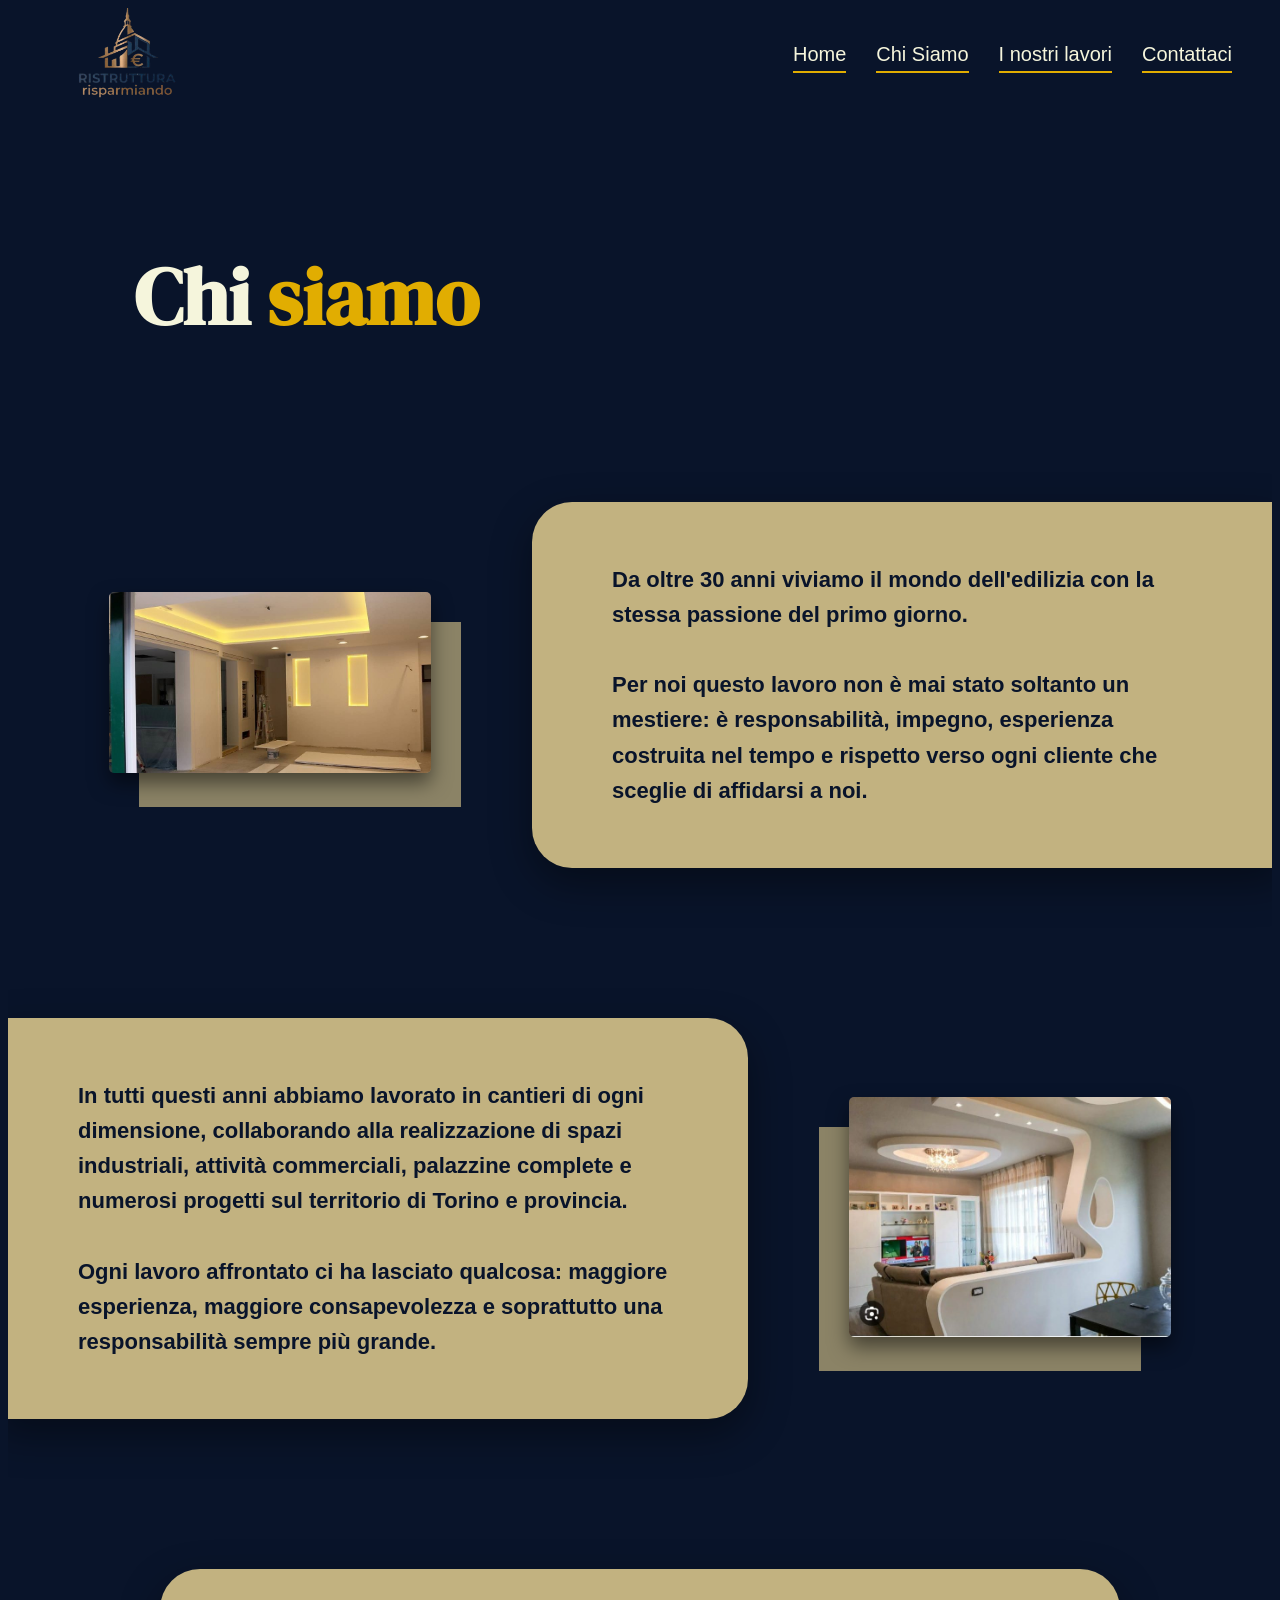
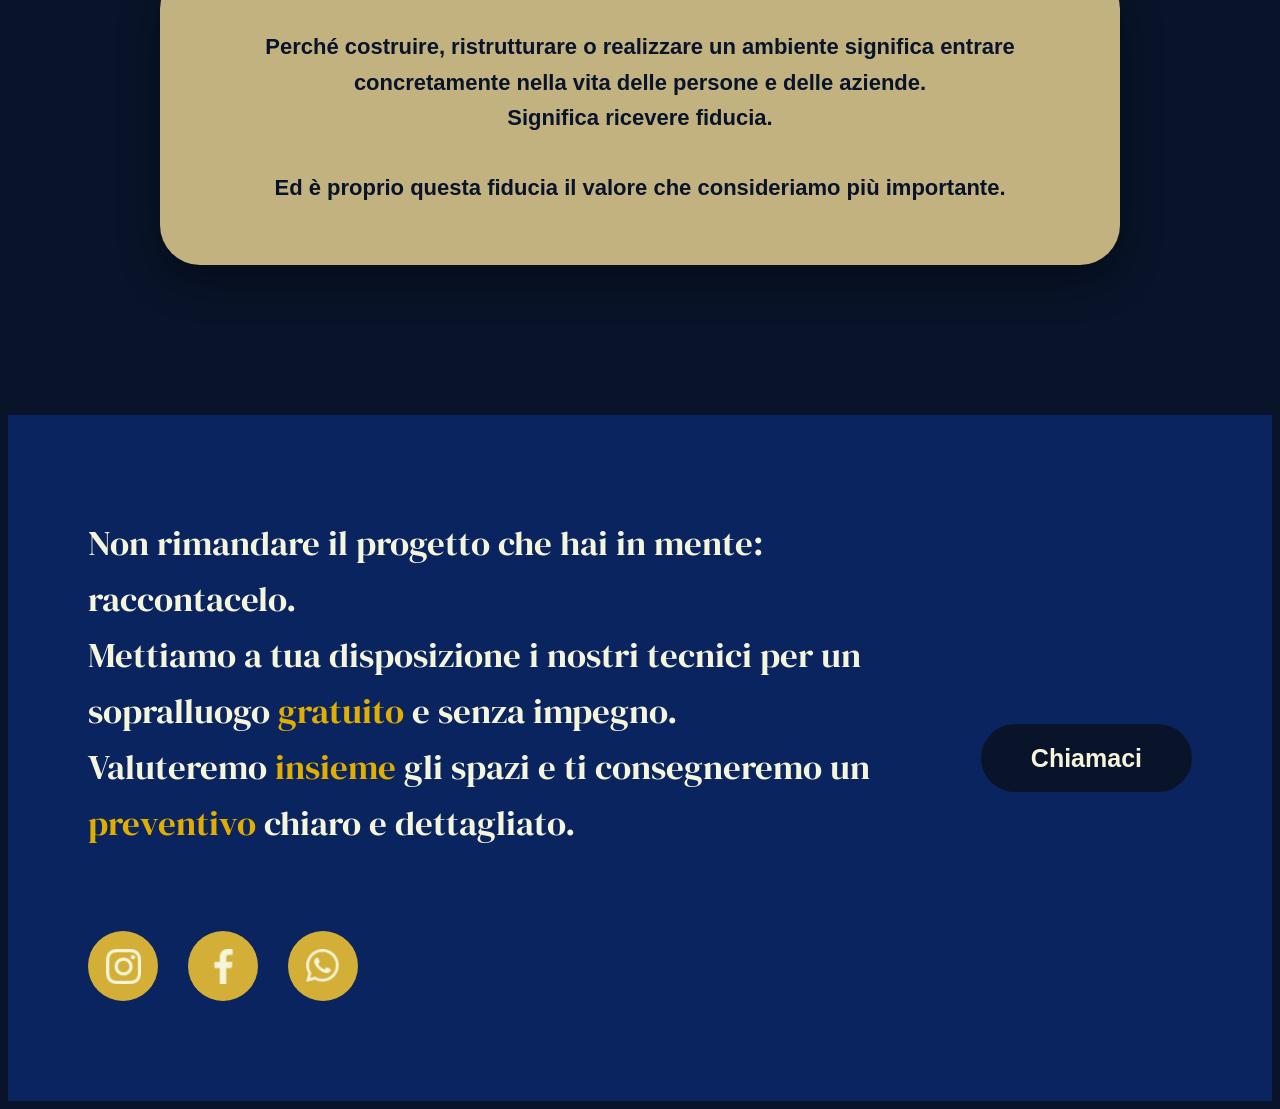
==== commit 2823ec36: "aggiunta della pagina contattaci" ====
--- a/chi_siamo.html
+++ b/chi_siamo.html
@@ -25,10 +25,10 @@
             </div>
             
             <div class="menu" id="menu-principale">       
-                <a href="index.html#sezione-lavori" class="bottone_menu">Home</a>                  
-                <a href="chiSiamo.html" class="bottone_menu">Chi Siamo</a>  
-                <a href="index.html#sezione-lavori" class="bottone_menu">I nostri lavori</a>           
-                <a href="#footer-contatti" class="bottone_menu">Contattaci</a>
+                <a href="index.html" class="bottone_menu">Home</a>                  
+                <a href="chi_siamo.html" class="bottone_menu">Chi Siamo</a>  
+                <a href="i_nostri_lavori.html" class="bottone_menu">I nostri lavori</a>           
+                <a href="contattaci.html" class="bottone_menu">Contattaci</a>
             </div>
         </header>
 
@@ -82,11 +82,13 @@
                 <div class="contenitoreGenitoreLoghi">
                     <div class="contenitoreLoghi"><img src="immagini/instagram-2.png" class="logo-social"></div>
                     <div class="contenitoreLoghi"><img src="immagini/facebook-app-symbol.png" class="logo-social"></div>
-                    <div class="contenitoreLoghi"><img src="immagini/whatsapp.png" class="logo-social"></div>
-                </div>  
+                    <a href="https://wa.me/39123456789" target="_blank" class="contenitoreLoghi">
+                        <img src="immagini/whatsapp.png" class="logo-social">
+                    </a>
+                                </div>  
             </div>
             <div class="footer-destra">
-                <div class="chiama">Chiamaci</div>
+                <a href="tel:+39123456789" class="chiama">Chiamaci</a>
             </div>
         </div>
 
--- a/style.css
+++ b/style.css
@@ -979,4 +979,393 @@
         width: 85%; 
         margin: 0 auto; 
     }
+
+    /*parte della pagina "I notri lavori"*/
+    /* CSS MOBILE PER PAGINA LAVORI */
+    .intro-lavori { padding: 0 20px; text-align: center; }
+    .titolo-lavori { font-size: 50px !important; margin-left: 0; }
+    .descrizione-lavori { font-size: 18px; }
+    .lista-progetti { gap: 100px; }
+    .blocco-progetto { padding: 0 20px; }
+    .riga-metro-animata { width: 80%; } /* Il metro prende quasi tutto lo schermo su telefono */
+    
+    .contenuto-progetto { flex-direction: column; gap: 40px; }
+    .titolo-progetto { width: 100%; text-align: center; }
+    
+    .foto-sovrapposte { width: 100%; height: 300px; }
+    .foto-principale { height: 220px; }
+    .foto-secondaria { height: 150px; }
+
+    /* CSS MOBILE PER PAGINA LAVORI */
+    .intro-lavori { padding: 0 20px; text-align: center; }
+    .titolo-lavori { font-size: 50px !important; margin-left: 0; }
+    .descrizione-lavori { font-size: 18px; }
+    .lista-progetti { gap: 100px; }
+    .blocco-progetto { padding: 0 20px; }
+    
+    .riga-metro-animata { width: 90%; } 
+    
+    /* RIORDINO MAGICO SU MOBILE: Titolo -> Foto -> Sottotitolo */
+    .contenuto-progetto { 
+        display: flex !important; /* Disattiva la griglia del PC */
+        flex-direction: column; 
+        gap: 25px; 
+    }
+    
+    .titolo-progetto { 
+        order: 1; /* Primo in alto! */
+        text-align: center; 
+        font-size: 38px; 
+    }
+    
+    .foto-sovrapposte { 
+        order: 2; /* Secondo in mezzo! */
+        width: 100%; 
+        height: 280px; 
+    }
+    
+    .sottotitolo-progetto { 
+        order: 3; /* Terzo in basso! */
+        text-align: center; 
+        font-size: 18px; 
+    }
+    
+    /* Sistemazione delle foto che si accavallavano male */
+    .foto-principale { height: 200px; width: 85%; border-width: 5px; }
+    .foto-secondaria { height: 140px; width: 65%; border-width: 5px; }
+
+
+    /* =========================================
+       FIX: L'ULTIMO BLOCCO DI "CHI SIAMO"
+    ========================================= */
+    .blocco-centrale {
+        padding: 0 20px !important; /* Diamo respiro ai lati! */
+    }
+    
+    .box-testo-chi-siamo { 
+        width: 100% !important; 
+        box-sizing: border-box !important; /* IMPEDISCE di uscire dallo schermo! */
+        border-radius: 30px !important; 
+        padding: 30px 20px !important; 
+        font-size: 18px !important; 
+        text-align: center !important;
+        margin: 0 !important; 
+    }
+
+
+    /* =========================================
+       RESTYLING DEL FOOTER (Solo per Telefono)
+    ========================================= */
+    .footer {
+        padding: 60px 20px !important;
+        gap: 30px !important;
+    }
+
+    /* 1. Testo più elegante e leggibile */
+    .testoFinale {
+        font-size: 17px !important;
+        line-height: 1.5 !important;
+        font-weight: normal !important;
+    }
+
+    /* 2. Icone Social proporzionate */
+    .contenitoreGenitoreLoghi {
+        justify-content: center !important; /* Le centriamo bene */
+        gap: 20px !important;
+    }
+
+    .contenitoreLoghi {
+        width: 50px !important; /* Rimpicciolite da 70px a 50px */
+        height: 50px !important;
+    }
+
+    .logo-social {
+        width: 25px !important; /* Logo rimpicciolito in proporzione */
+    }
+
+    /* 3. Il bottone "Chiamaci": da brutto a bellissimo */
+    .chiama {
+        width: auto !important; /* Toglie quell'orrendo effetto "largo tutto lo schermo" */
+        padding: 15px 50px !important; /* Forma a pillola perfetta */
+        font-size: 18px !important;
+        
+        /* Lo facciamo ORO in modo che "spacchi" sul blu scuro del footer! */
+        background-color: rgba(225, 173, 1, 1) !important; 
+        color: rgba(9, 20, 42, 1) !important;
+        box-shadow: 0 10px 20px rgba(0,0,0,0.3) !important; /* Ombretta per farlo sollevare */
+    }
+    /* CSS MOBILE PER PAGINA CONTATTACI */
+    .pagina-contatti { padding-top: 150px; padding-bottom: 80px; padding-left: 20px; padding-right: 20px; }
+    .titolo-contatti { font-size: 55px !important; text-align: center; margin-bottom: 60px; }
+    
+    .contenitore-contatti { flex-direction: column; gap: 80px; }
+    
+    .info-contatti { align-items: flex-start; margin: 0 auto; }
+    .testo-contatto { font-size: 20px; }
+    
+    .bottone-preventivo-gigante { padding: 40px 30px; font-size: 24px; width: 100%; box-sizing: border-box; }
+}
+
+
+
+/* =========================================
+   PAGINA: I NOSTRI LAVORI
+========================================= */
+.pagina-lavori {
+    padding-top: 180px; 
+    padding-bottom: 100px;
+    overflow-x: hidden;
+}
+
+.intro-lavori {
+    padding: 0 10%;
+    margin-bottom: 100px;
+}
+
+.titolo-lavori {
+    color: rgba(245, 245, 220, 1);
+    font-size: 80px;
+    margin: 0 0 30px 0;
+}
+
+.descrizione-lavori {
+    color: rgba(245, 245, 220, 1);
+    font-size: 24px;
+    line-height: 1.6;
+    max-width: 800px;
+}
+
+/* I BLOCCHI DEI PROGETTI */
+.lista-progetti {
+    display: flex;
+    flex-direction: column;
+    gap: 150px; /* Spazio abbondante tra un progetto e l'altro */
+}
+
+.blocco-progetto {
+    padding: 0 10%;
+}
+
+
+
+/* IL CONTENITORE GENERALE */
+.riga-metro-animata {
+    width: 100%; /* Su PC prende il 40% o 100% come avevi impostato */
+    margin-bottom: 40px;
+}
+
+/* IL TUO NUOVO CONTENITORE PADRE */
+.gruppo-nastro-icona {
+    display: flex;
+    align-items: center; /* Questo li centra automaticamente l'uno con l'altro */
+    width: 100%;
+}
+
+/* IL NASTRO GIALLO (Con i segmenti più lunghi) */
+.nastro-giallo {
+    height: 2px; 
+    background-color: rgba(254, 198, 34, 1);
+    width: 0%; 
+    z-index: 1; 
+    
+    border-top: 1.5px solid rgba(9, 20, 42, 1);
+    border-bottom: 1.5px solid rgba(9, 20, 42, 1);
+    
+    /* LA MAGIA DELLE TACCHETTE PIÙ LUNGHE */
+    background-image: repeating-linear-gradient(
+        to right,
+        transparent,
+        transparent 40px, /* Spazio giallo molto più lungo (prima era 15px) */
+        rgba(9, 20, 42, 1) 40px, /* Inizia la tacca scura a 40px */
+        rgba(9, 20, 42, 1) 42px  /* La tacca finisce a 42px (spessore 2px) */
+    );
+    
+    /* La tua leva per allinearlo su e giù (lascia il numero che avevi trovato perfetto!) */
+    transform: translateY(12px); 
+}
+/* L'ICONA DEL METRO */
+.icona-metro {
+    height: 80px; 
+    width: auto;
+    z-index: 2; /* L'icona sta SOPRA, fa da "tappo" alla giuntura */
+    
+    /* IL TRUCCO PER NASCONDERE LA CICATRICE */
+    /* Aumentando il valore negativo, l'icona si sposta a sinistra.
+       Devi aumentare questo numero (es. -25px, -30px, -35px) finché 
+       la giuntura cerchiata in bianco non finisce letteralmente 
+       SOTTO la plastica tonda del metro! */
+    margin-left: -25px; 
+}
+
+/* IL LAYOUT DEL PROGETTO (Testo a SX, Foto a DX) */
+
+
+
+
+/* La foto grande dietro */
+.foto-principale {
+    position: absolute;
+    top: 0;
+    right: 0;
+    width: 80%;
+    height: 300px;
+    object-fit: cover;
+    border: 10px solid rgba(9, 20, 42, 1); /* Bordo invisibile che taglia la foto davanti! */
+    z-index: 1;
+    transition: transform 0.5s ease;
+}
+
+/* La foto piccola davanti */
+.foto-secondaria {
+    position: absolute;
+    bottom: 0;
+    left: 0;
+    width: 50%;
+    height: 200px;
+    object-fit: cover;
+    border: 10px solid rgba(9, 20, 42, 1);
+    z-index: 2;
+    transition: transform 0.5s ease;
+}
+
+/* ANIMAZIONE MOZZAFIATO QUANDO PASSI IL MOUSE */
+.foto-sovrapposte:hover .foto-principale {
+    transform: translate(15px, -15px); /* Si sposta in alto a destra */
+}
+.foto-sovrapposte:hover .foto-secondaria {
+    transform: translate(-15px, 15px); /* Si sposta in basso a sinistra (si separano!) */
+}
+/* IL LAYOUT DEL PROGETTO SU PC (La Griglia Magica) */
+.contenuto-progetto {
+    display: grid;
+    grid-template-columns: 35% 55%; /* Colonna testi 35%, Colonna foto 55% */
+    grid-template-areas: 
+        "titolo foto"
+        "sottotitolo foto";
+    justify-content: space-between;
+    align-content: center;
+    row-gap: 20px; /* Spazio verticale tra titolo e sottotitolo */
+}
+
+.titolo-progetto {
+    grid-area: titolo;
+    color: rgba(245, 245, 220, 1);
+    font-size: 35px;
+    font-weight: bold;
+    line-height: 1.4;
+    width: 100%; /* Sostituisce il vecchio 30% che rompeva il telefono! */
+    align-self: end; /* Lo spinge verso il basso, vicino al sottotitolo */
+}
+
+.sottotitolo-progetto {
+    grid-area: sottotitolo;
+    color: rgba(245, 245, 220, 0.8);
+    font-size: 18px;
+    line-height: 1.5;
+    align-self: start;
+}
+
+.foto-sovrapposte {
+    grid-area: foto;
+    position: relative;
+    width: 100%;
+    height: 400px; 
+}
+
+
+
+/* =========================================
+   PAGINA: CONTATTACI
+========================================= */
+.pagina-contatti {
+    padding-top: 200px;
+    padding-bottom: 150px;
+    padding-left: 10%;
+    padding-right: 10%;
+    max-width: 1400px;
+    margin: 0 auto;
+}
+
+.titolo-contatti {
+    color: rgba(245, 245, 220, 1);
+    font-size: 80px;
+    margin-top: 0;
+    margin-bottom: 80px;
+}
+
+.contenitore-contatti {
+    display: flex;
+    justify-content: space-between;
+    align-items: center;
+}
+
+/* LA COLONNA DI SINISTRA (I Recapiti) */
+.info-contatti {
+    display: flex;
+    flex-direction: column;
+    gap: 50px;
+}
+
+.riga-contatto {
+    display: flex;
+    align-items: center;
+    gap: 30px;
+    cursor: pointer;
+    /* L'animazione magnetica */
+    transition: transform 0.4s cubic-bezier(0.175, 0.885, 0.32, 1.275);
+}
+
+.icona-contatto {
+    width: 40px;
+    height: auto;
+    transition: transform 0.3s ease;
+}
+
+.testo-contatto {
+    color: rgba(245, 245, 220, 1);
+    font-size: 24px;
+    font-family: sans-serif;
+    font-weight: bold;
+}
+
+/* L'EFFETTO HOVER SUI CONTATTI: Scivolano a destra e l'icona salta */
+.riga-contatto:hover {
+    transform: translateX(20px);
+}
+.riga-contatto:hover .icona-contatto {
+    transform: scale(1.2) rotate(5deg);
+}
+
+/* LA COLONNA DI DESTRA (Il Bottone) */
+.bottone-preventivo-gigante {
+    background-color: rgba(9, 36, 94, 1); /* Il blu scuro del footer */
+    color: rgba(245, 245, 220, 1);
+    border-radius: 40px;
+    padding: 50px 70px;
+    font-size: 30px;
+    line-height: 1.5;
+    text-align: center;
+    box-shadow: 0 20px 40px rgba(0, 0, 0, 0.5);
+    cursor: pointer;
+    /* L'animazione di sollevamento */
+    transition: transform 0.4s cubic-bezier(0.175, 0.885, 0.32, 1.275), box-shadow 0.4s ease;
+}
+
+.bottone-preventivo-gigante:hover {
+    transform: translateY(-15px) scale(1.05); /* Si solleva tanto e si allarga */
+    box-shadow: 0 30px 50px rgba(0, 0, 0, 0.7); /* L'ombra diventa profonda */
+}
+
+
+/* RIMUOVE LA SOTTOLINEATURA DAI BOTTONI TRASFORMATI IN LINK */
+.riceviPreventivoGratuito,
+.chiama,
+.riga-contatto,
+.bottone-preventivo-gigante {
+    text-decoration: none !important;
+}
+
+/* Fa capire all'utente che il box promo è cliccabile */
+.promo-box {
+    cursor: pointer;
 }
